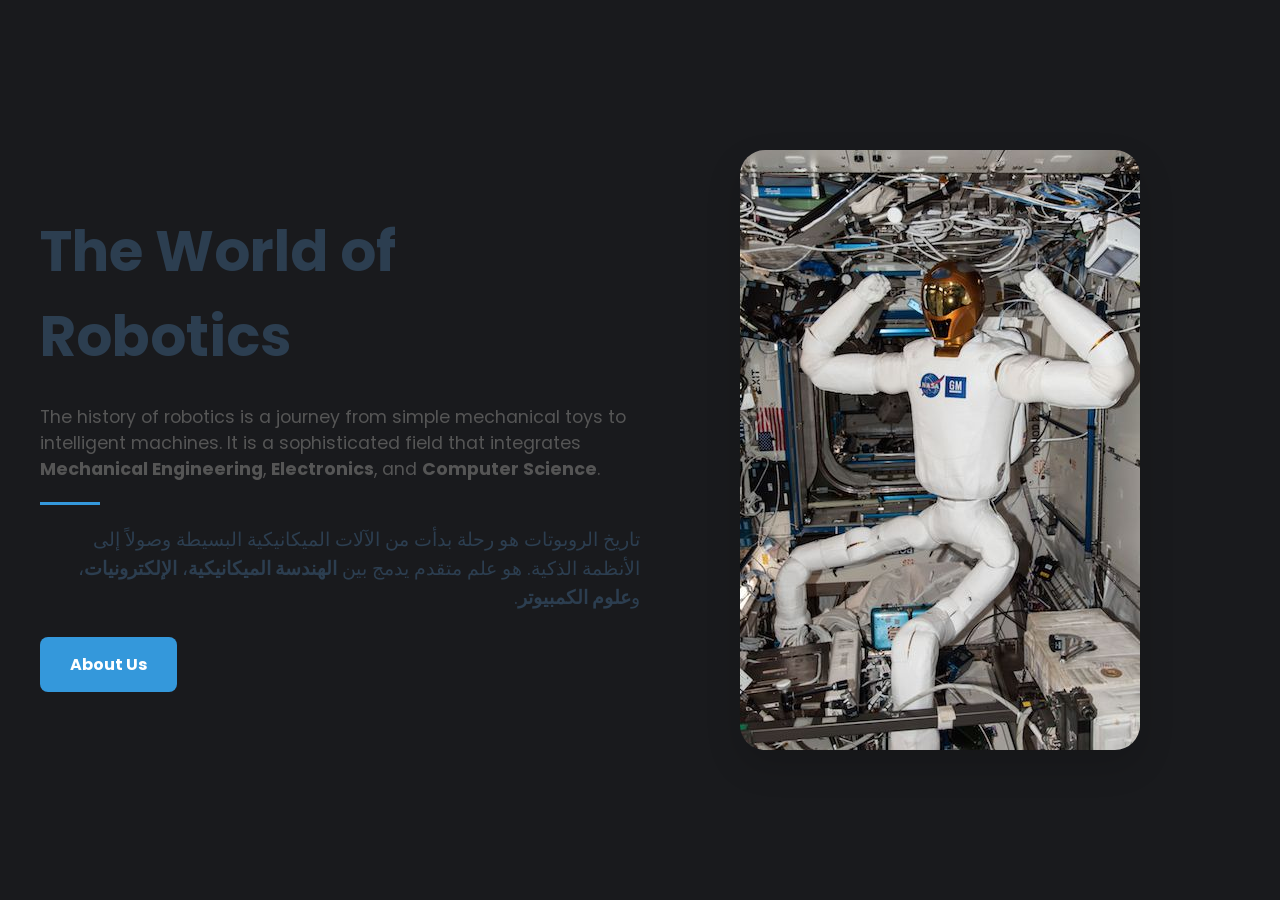
==== robotics.html @ e72dc19f "Add files via upload" ====
<!DOCTYPE html>
<html lang="ar">
<head>
    <meta charset="UTF-8">
    <meta name="viewport" content="width=device-width, initial-scale=1.0">
    <title>Robotics World</title>
    <link rel="stylesheet" href="style.css">
</head>
<body class="robotics-page">

        <div class="container">
            <div class="text">
                <h1>The World of Robotics</h1>
                <p class="eng">
                    The history of robotics is a journey from simple mechanical toys to intelligent machines. 
                    It is a sophisticated field that integrates <strong>Mechanical Engineering</strong>, 
                    <strong>Electronics</strong>, and <strong>Computer Science</strong>. 
                </p>
                
                <hr>

                <p class="arb" dir="rtl">
                    تاريخ الروبوتات هو رحلة بدأت من الآلات الميكانيكية البسيطة وصولاً إلى الأنظمة الذكية. 
                    هو علم متقدم يدمج بين <strong>الهندسة الميكانيكية</strong>، <strong>الإلكترونيات</strong>، 
                    و<strong>علوم الكمبيوتر</strong>.
                </p>

                <a href="us.html" class="btn">About Us</a>
            </div>

            <div class="image">
                <img src="robot.jpg">
            </div>
        </div>
     
</body>
</html>
---- style.css ----
@import url("https://fonts.googleapis.com/css2?family=Poppins:wght@300;400;500;600;700;800;900&display=swap");

* {
    margin: 0;
    padding: 0;
    box-sizing: border-box;
    font-family: "Poppins", sans-serif;
}

body {
    display: flex;
    justify-content: center;
    align-items: center;
    background: url('immg.jpg') no-repeat;
    background-size: cover;
    background-position: center;     
    min-height: 100vh;
}

.wrapper {
    width: 420px;
    background:  #10161c;
    color: #fff;
    border-radius: 10px;
    padding: 30px 40px;
}

.wrapper h1 {
    font-size: 36px;
    text-align: center;
}

.wrapper .input-box {
    position: relative;
    width: 100%;
    height: 50px;
    background:  #10161c; 
    margin: 30px 0;
}

.input-box input {
    width: 100%;
    height: 100%;
    background: transparent;
    outline: none;
    border: 2px solid rgb(255, 255, 255);
    border-radius: 40px;
    color: #fff;
    padding: 20px 45px 20px 20px;
}

.input-box input::placeholder {
 color: #ffffff;
} 

.input-box i {
    position: absolute;
    right: 20px;
    top: 50%;
    transform: translateY(-50%);
    font-size: 20px;
}

.wrapper .remember-forgot {
    display: flex;
    justify-content: space-between;
    font-size: 14.5px;
    margin: -15px  0 15px;
}

.remember-forgot label input {
    accent-color: #fff;
    margin-right: 3px;
}

.remember-forgot a {
    color: #fff;
    text-decoration: none;
}

.remember-forgot a:hover {
    text-decoration: underline;
}

 .wrapper .btn {
    width: 80%;
    display: block;  
    margin: 0 auto;
    height: 45px;
    background: #fff;
    border: none; 
    border-radius: 40px;
    cursor: pointer;
    font-size: 16px;
    color: #333;
    font-weight: 600;
}

.wrapper .register-link {
    font-size: 14.5px;
    text-align: center;
    margin: 20px 0 ;
}

.register-link p a {
    color: #fff;
    text-decoration: none;
    font-weight: 600;
}

.register-link p a:hover {
    text-decoration: underline;
}






.robotics-page {
    background: #191a1d ;  
}

.robotics-page .container {
    display: flex; 
    align-items: center;
    min-height: 100vh;
    max-width: 1200px;
    margin: 0 auto;
}

.robotics-page .text {
       flex: 1;  
}

.robotics-page .text h1 {
    font-size: 3.5rem;
    color: #2c3e50;
    margin-bottom: 25px;
    text-align: left;
}

.robotics-page .eng {
    font-size: 1.1rem;
    color: #555;
   
}

.robotics-page .arb {
    font-size: 1.2rem;
    color: #2c3e50;
    text-align: right;  
}

.robotics-page hr {
    margin: 20px 0; 
    border: 0;
    border-top: 3px solid #3498db;
    width: 60px;
}
 
.robotics-page .btn {
    display: inline-block;
    padding: 15px 30px;
    background-color: #3498db ;
    color: white;
    text-decoration: none;
    border-radius: 8px;
    font-weight: bold;
    margin-top: 25px;
    transition: 0.3s ease;
}

.robotics-page .btn:hover {
    background-color: #2980b9;
    transform: translateY(-3px);
}

 
.robotics-page .image {
    flex: 1;
    display: flex;
    justify-content: center;
}

.robotics-page .image img {
    max-width: 100%;
    border-radius: 25px;
    box-shadow: 0 15px 35px rgba(0,0,0,0.15);
}
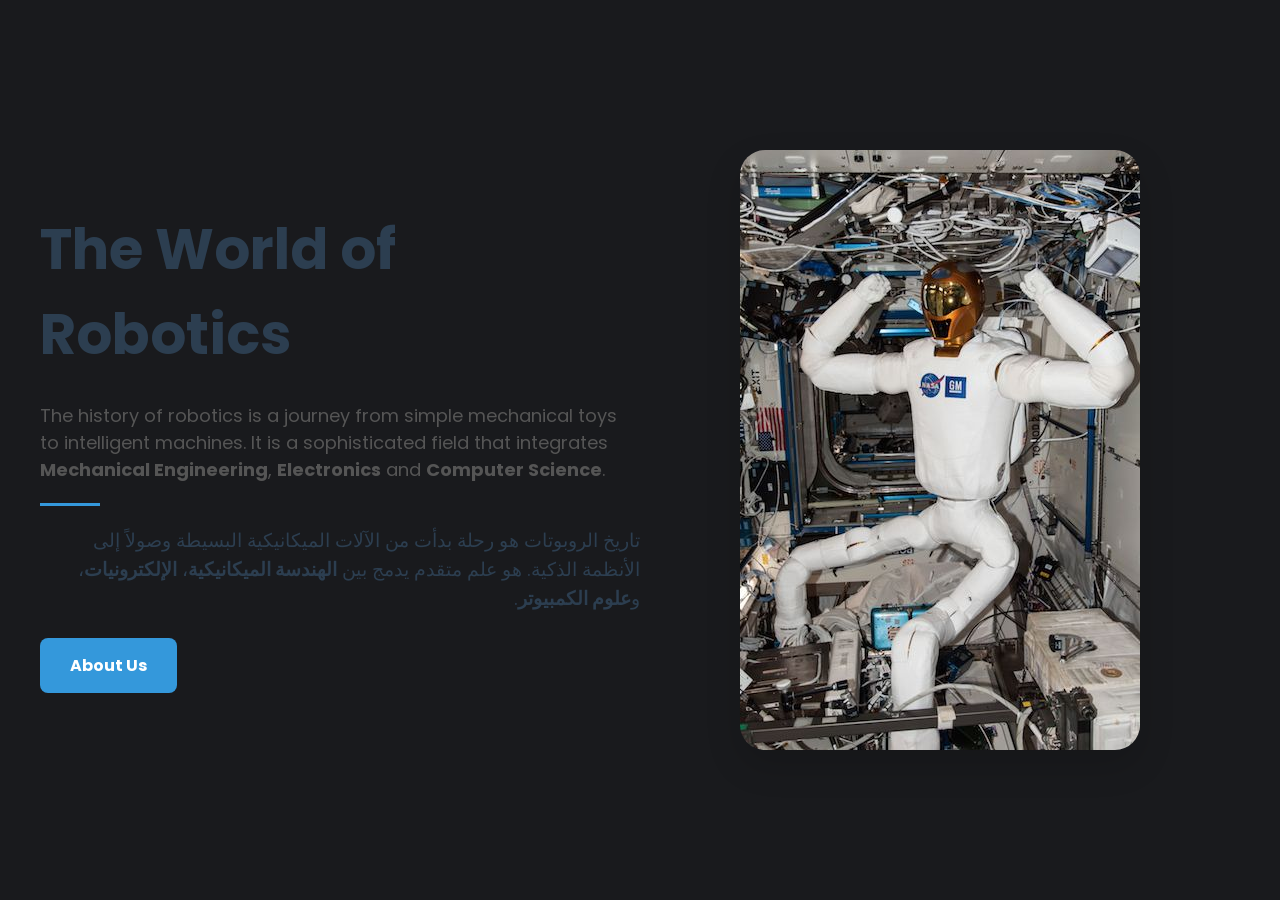
==== commit 0ecaf589: "Add files via upload" ====
--- a/robotics.html
+++ b/robotics.html
@@ -1,8 +1,6 @@
  <!DOCTYPE html>
 <html lang="ar">
 <head>
-    <meta charset="UTF-8">
-    <meta name="viewport" content="width=device-width, initial-scale=1.0">
     <title>Robotics World</title>
     <link rel="stylesheet" href="style.css">
 </head>
@@ -14,7 +12,7 @@
                 <p class="eng">
                     The history of robotics is a journey from simple mechanical toys to intelligent machines. 
                     It is a sophisticated field that integrates <strong>Mechanical Engineering</strong>, 
-                    <strong>Electronics</strong>, and <strong>Computer Science</strong>. 
+                    <strong>Electronics</strong> and <strong>Computer Science</strong>. 
                 </p>
                 
                 <hr>
--- a/style.css
+++ b/style.css
@@ -13,13 +13,13 @@
     align-items: center;
     background: url('immg.jpg') no-repeat;
     background-size: cover;
-    background-position: center;     
+    background-position: center;
     min-height: 100vh;
 }
 
 .wrapper {
     width: 420px;
-    background:  #10161c;
+    background: #10161c;
     color: #fff;
     border-radius: 10px;
     padding: 30px 40px;
@@ -34,7 +34,7 @@
     position: relative;
     width: 100%;
     height: 50px;
-    background:  #10161c; 
+    background: #10161c;
     margin: 30px 0;
 }
 
@@ -43,15 +43,15 @@
     height: 100%;
     background: transparent;
     outline: none;
-    border: 2px solid rgb(255, 255, 255);
+    border: 2px solid rgba(255, 255, 255, .2);
     border-radius: 40px;
     color: #fff;
     padding: 20px 45px 20px 20px;
 }
 
 .input-box input::placeholder {
- color: #ffffff;
-} 
+    color: #ffffff;
+}
 
 .input-box i {
     position: absolute;
@@ -65,7 +65,7 @@
     display: flex;
     justify-content: space-between;
     font-size: 14.5px;
-    margin: -15px  0 15px;
+    margin: -15px 0 15px;
 }
 
 .remember-forgot label input {
@@ -82,13 +82,13 @@
     text-decoration: underline;
 }
 
- .wrapper .btn {
+.wrapper .btn {
     width: 80%;
-    display: block;  
+    display: block;
     margin: 0 auto;
     height: 45px;
     background: #fff;
-    border: none; 
+    border: none;
     border-radius: 40px;
     cursor: pointer;
     font-size: 16px;
@@ -99,7 +99,7 @@
 .wrapper .register-link {
     font-size: 14.5px;
     text-align: center;
-    margin: 20px 0 ;
+    margin: 20px 0;
 }
 
 .register-link p a {
@@ -114,15 +114,12 @@
 
 
 
-
-
-
 .robotics-page {
-    background: #191a1d ;  
+    background: #191a1d;
 }
 
 .robotics-page .container {
-    display: flex; 
+    display: flex;
     align-items: center;
     min-height: 100vh;
     max-width: 1200px;
@@ -130,39 +127,38 @@
 }
 
 .robotics-page .text {
-       flex: 1;  
+    flex: 1;
 }
 
 .robotics-page .text h1 {
-    font-size: 3.5rem;
+    font-size: 56px;
     color: #2c3e50;
     margin-bottom: 25px;
     text-align: left;
 }
 
 .robotics-page .eng {
-    font-size: 1.1rem;
+    font-size: 18px;
     color: #555;
-   
 }
 
 .robotics-page .arb {
-    font-size: 1.2rem;
+    font-size: 19px; 
     color: #2c3e50;
-    text-align: right;  
+    text-align: right;
 }
 
 .robotics-page hr {
-    margin: 20px 0; 
+    margin: 20px 0;
     border: 0;
     border-top: 3px solid #3498db;
     width: 60px;
 }
- 
+
 .robotics-page .btn {
     display: inline-block;
     padding: 15px 30px;
-    background-color: #3498db ;
+    background-color: #3498db;
     color: white;
     text-decoration: none;
     border-radius: 8px;
@@ -176,7 +172,6 @@
     transform: translateY(-3px);
 }
 
- 
 .robotics-page .image {
     flex: 1;
     display: flex;
@@ -186,7 +181,5 @@
 .robotics-page .image img {
     max-width: 100%;
     border-radius: 25px;
-    box-shadow: 0 15px 35px rgba(0,0,0,0.15);
-}
-
-  +    box-shadow: 0 15px 35px rgba(0, 0, 0, 0.15);
+} 
